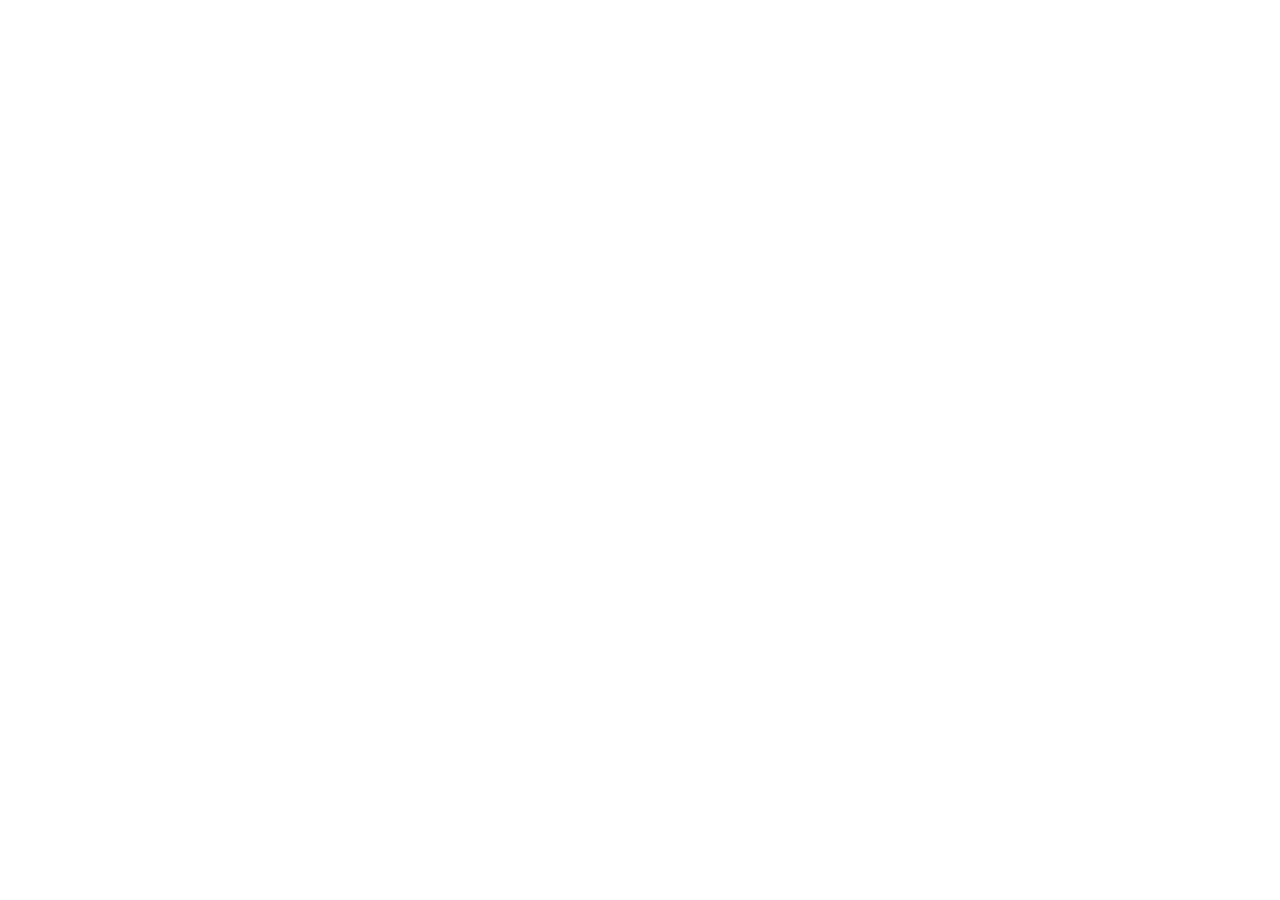
==== index.html @ c9270e65 "adicionando estrutura inicial ao projeto" ====
<!DOCTYPE html>
<html lang="pt-br">
<head>
    <meta charset="UTF-8">
    <meta name="viewport" content="width=device-width, initial-scale=1.0">
    <title>Document</title>
    <link rel="stylesheet" href="style.css">
</head>
<body>
    
</body>
</html>
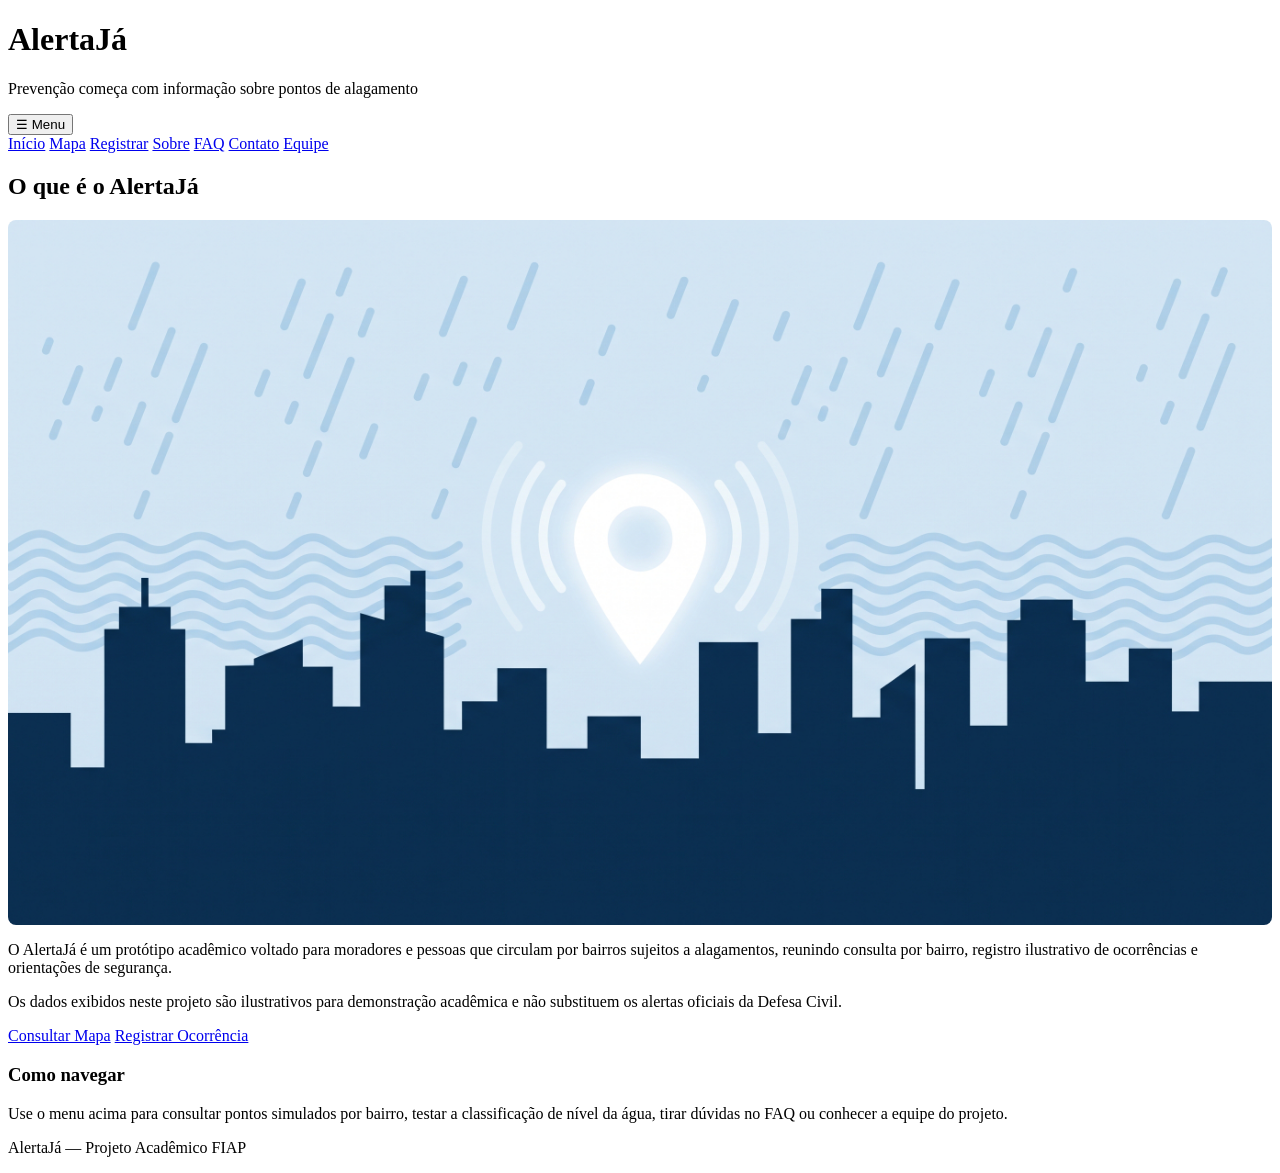
==== commit 856409cc: "adicionando imagens no index e na pagina do mapa" ====
--- a/index.html
+++ b/index.html
@@ -3,10 +3,49 @@
 <head>
     <meta charset="UTF-8">
     <meta name="viewport" content="width=device-width, initial-scale=1.0">
-    <title>Document</title>
-    <link rel="stylesheet" href="style.css">
+    <title>AlertaJá - Início</title>
+    <link rel="stylesheet" href="css/style.css">
 </head>
 <body>
-    
+    <header>
+        <h1>AlertaJá</h1>
+        <p>Prevenção começa com informação sobre pontos de alagamento</p>
+        <button type="button" id="btn-menu">☰ Menu</button>
+    </header>
+
+    <nav id="menu-principal">
+        <a href="index.html">Início</a>
+        <a href="pages/mapa.html">Mapa</a>
+        <a href="pages/ocorrencias.html">Registrar</a>
+        <a href="pages/sobre.html">Sobre</a>
+        <a href="pages/faq.html">FAQ</a>
+        <a href="pages/contato.html">Contato</a>
+        <a href="pages/integrantes.html">Equipe</a>
+    </nav>
+
+    <main>
+        <article>
+            <h2>O que é o AlertaJá</h2>
+            <img src="images/banner-alertaja.jpg" alt="Identidade visual do AlertaJá" class="img-banner">
+            <p>O AlertaJá é um protótipo acadêmico voltado para moradores e pessoas que circulam por bairros sujeitos a alagamentos, reunindo consulta por bairro, registro ilustrativo de ocorrências e orientações de segurança.</p>
+            <p>Os dados exibidos neste projeto são ilustrativos para demonstração acadêmica e não substituem os alertas oficiais da Defesa Civil.</p>
+
+            <p class="centro">
+                <a href="pages/mapa.html" class="botao">Consultar Mapa</a>
+                <a href="pages/ocorrencias.html" class="botao">Registrar Ocorrência</a>
+            </p>
+        </article>
+
+        <aside>
+            <h3>Como navegar</h3>
+            <p>Use o menu acima para consultar pontos simulados por bairro, testar a classificação de nível da água, tirar dúvidas no FAQ ou conhecer a equipe do projeto.</p>
+        </aside>
+    </main>
+
+    <footer>
+        <p>AlertaJá — Projeto Acadêmico FIAP</p>
+    </footer>
+
+    <script src="js/menu.js"></script>
 </body>
 </html>
--- a/css/style.css
+++ b/css/style.css
@@ -0,0 +1,8 @@
+.img-banner {
+    width: 100%;
+    display: block;
+    border-radius: 8px;
+    margin-top: 10px;
+    margin-bottom: 15px;
+}
+
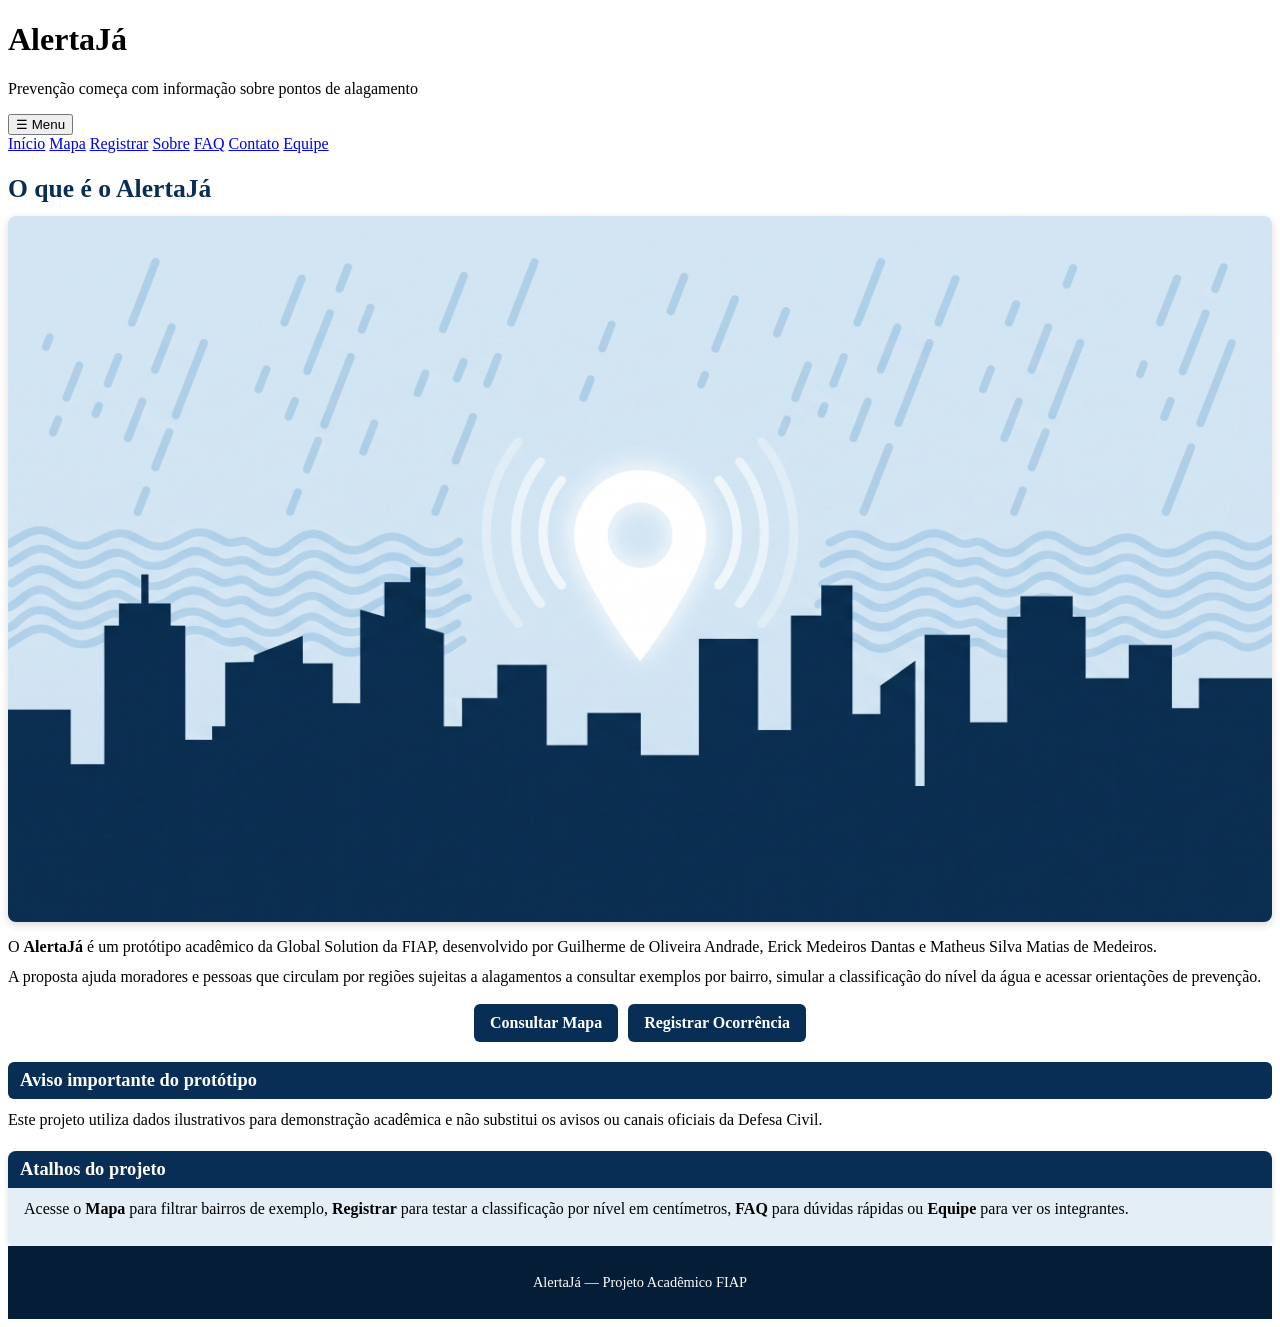
==== commit 58599ead: "adicionando estilizacao e responsividade no projeto" ====
--- a/index.html
+++ b/index.html
@@ -27,18 +27,23 @@
         <article>
             <h2>O que é o AlertaJá</h2>
             <img src="images/banner-alertaja.jpg" alt="Identidade visual do AlertaJá" class="img-banner">
-            <p>O AlertaJá é um protótipo acadêmico voltado para moradores e pessoas que circulam por bairros sujeitos a alagamentos, reunindo consulta por bairro, registro ilustrativo de ocorrências e orientações de segurança.</p>
-            <p>Os dados exibidos neste projeto são ilustrativos para demonstração acadêmica e não substituem os alertas oficiais da Defesa Civil.</p>
+
+            <p>O <strong>AlertaJá</strong> é um protótipo acadêmico da Global Solution da FIAP, desenvolvido por Guilherme de Oliveira Andrade, Erick Medeiros Dantas e Matheus Silva Matias de Medeiros.</p>
+
+            <p>A proposta ajuda moradores e pessoas que circulam por regiões sujeitas a alagamentos a consultar exemplos por bairro, simular a classificação do nível da água e acessar orientações de prevenção.</p>
 
             <p class="centro">
                 <a href="pages/mapa.html" class="botao">Consultar Mapa</a>
                 <a href="pages/ocorrencias.html" class="botao">Registrar Ocorrência</a>
             </p>
+
+            <h3>Aviso importante do protótipo</h3>
+            <p>Este projeto utiliza dados ilustrativos para demonstração acadêmica e não substitui os avisos ou canais oficiais da Defesa Civil.</p>
         </article>
 
         <aside>
-            <h3>Como navegar</h3>
-            <p>Use o menu acima para consultar pontos simulados por bairro, testar a classificação de nível da água, tirar dúvidas no FAQ ou conhecer a equipe do projeto.</p>
+            <h3>Atalhos do projeto</h3>
+            <p>Acesse o <strong>Mapa</strong> para filtrar bairros de exemplo, <strong>Registrar</strong> para testar a classificação por nível em centímetros, <strong>FAQ</strong> para dúvidas rápidas ou <strong>Equipe</strong> para ver os integrantes.</p>
         </aside>
     </main>
 
--- a/css/style.css
+++ b/css/style.css
@@ -1,8 +1,131 @@
+main h2 {
+    color: #082e55;
+    font-size: 1.6em;
+    margin-bottom: 12px;
+}
+
+main h3 {
+    color: #ffffff;
+    background-color: #082e55;
+    padding: 8px 12px;
+    margin-top: 20px;
+    margin-bottom: 10px;
+    border-radius: 6px;
+    font-size: 1.15em;
+}
+
+main p {
+    margin: 12px 0;
+    text-align: justify;
+}
+
+p.centro {
+    display: flex;
+    justify-content: center;
+    flex-wrap: wrap;
+    gap: 10px;
+    margin: 18px 0;
+}
+
 .img-banner {
     width: 100%;
     display: block;
+    margin: 12px 0 16px 0;
     border-radius: 8px;
-    margin-top: 10px;
-    margin-bottom: 15px;
+    box-shadow: 0 3px 8px rgba(0, 0, 0, 0.15);
 }
 
+.botao {
+    display: inline-block;
+    background-color: #082e55;
+    color: #ffffff;
+    text-decoration: none;
+    font-weight: bold;
+    padding: 10px 16px;
+    border: none;
+    border-radius: 6px;
+    cursor: pointer;
+    transition: background-color 0.25s ease;
+}
+
+.botao:hover {
+    background-color: #13508c;
+}
+
+aside {
+    background-color: #e4eef7;
+    padding: 16px;
+    margin-top: 22px;
+    border-radius: 8px;
+    box-shadow: 0 2px 6px rgba(0, 0, 0, 0.12);
+}
+
+aside h3 {
+    margin: -16px -16px 12px -16px;
+    border-radius: 8px 8px 0 0;
+}
+
+label {
+    display: block;
+    font-weight: bold;
+    color: #082e55;
+    margin: 12px 0 6px 0;
+}
+
+input, textarea {
+    width: 100%;
+    padding: 10px;
+    border: 1px solid #8fa9c2;
+    border-radius: 6px;
+    font-family: Arial, Helvetica, sans-serif;
+    font-size: 1em;
+}
+
+.cartao {
+    background-color: #f4f8fc;
+    border-left: 5px solid #082e55;
+    padding: 14px;
+    margin-top: 14px;
+    border-radius: 6px;
+    box-shadow: 0 2px 5px rgba(0, 0, 0, 0.08);
+}
+
+.cartao img {
+    width: 140px;
+    height: 140px;
+    object-fit: cover;
+    object-position: center 20%;
+    display: block;
+    margin: 10px 0;
+    border-radius: 50%;
+    border: 3px solid #082e55;
+}
+
+.aviso {
+    font-weight: bold;
+    color: #082e55;
+    margin-top: 12px;
+}
+
+footer {
+    background-color: #051d36;
+    color: #ffffff;
+    text-align: center;
+    font-size: 0.9em;
+    padding: 14px;
+}
+
+@media screen and (max-width: 650px) {
+    #btn-menu {
+        display: block;
+    }
+
+    nav {
+        display: none;
+    }
+
+    nav.aberto {
+        display: flex;
+        flex-direction: column;
+    }
+}
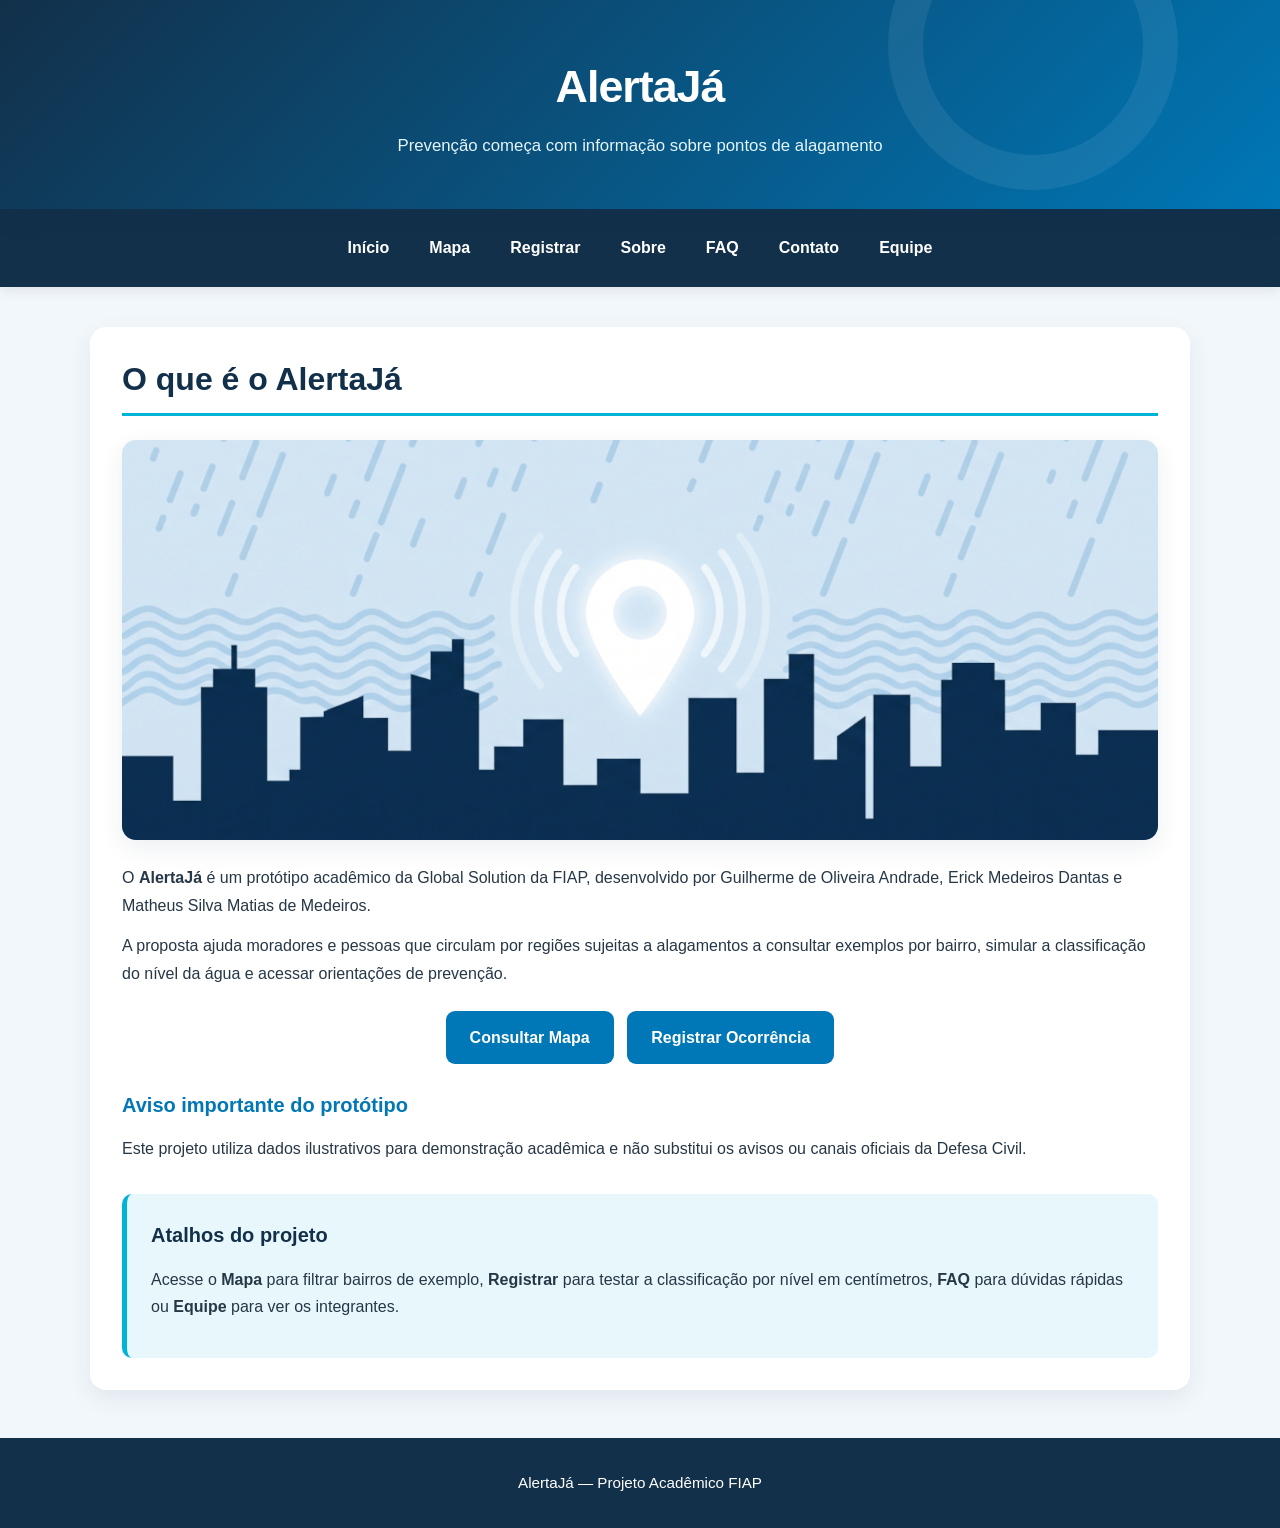
==== commit d919195b: "adicionando icone nas paginas" ====
--- a/index.html
+++ b/index.html
@@ -4,6 +4,7 @@
     <meta charset="UTF-8">
     <meta name="viewport" content="width=device-width, initial-scale=1.0">
     <title>AlertaJá - Início</title>
+    <link rel="shortcut icon" href="images/icone-alertaja.jpg" type="image/x-icon">
     <link rel="stylesheet" href="css/style.css">
 </head>
 <body>
@@ -26,7 +27,7 @@
     <main>
         <article>
             <h2>O que é o AlertaJá</h2>
-            <img src="images/banner-alertaja.jpg" alt="Identidade visual do AlertaJá" class="img-banner">
+            <img src="images/banner-alertaja1.jpg" alt="Identidade visual do AlertaJá" class="img-banner">
 
             <p>O <strong>AlertaJá</strong> é um protótipo acadêmico da Global Solution da FIAP, desenvolvido por Guilherme de Oliveira Andrade, Erick Medeiros Dantas e Matheus Silva Matias de Medeiros.</p>
 
--- a/css/style.css
+++ b/css/style.css
@@ -1,118 +1,574 @@
+@charset "UTF-8";
+
+
+* {
+    margin: 0;
+    padding: 0;
+    box-sizing: border-box;
+}
+
+:root {
+    --cor-principal: #0077b6;
+    --cor-secundaria: #00b4d8;
+    --cor-escura: #12304a;
+    --cor-clara: #f2f7fb;
+    --cor-texto: #263746;
+    --cor-branca: #ffffff;
+    --cor-borda: #dce7ef;
+
+    --fonte-principal: 'Segoe UI', Tahoma, Geneva, Verdana, sans-serif;
+
+    --sombra: 0 8px 25px rgba(18, 48, 74, 0.08);
+    --sombra-hover: 0 12px 30px rgba(18, 48, 74, 0.13);
+    --transicao: all 0.25s ease;
+}
+
+html {
+    scroll-behavior: smooth;
+}
+
+body {
+    font-family: var(--fonte-principal);
+    color: var(--cor-texto);
+    background-color: var(--cor-clara);
+    line-height: 1.7;
+    min-height: 100vh;
+}
+
+img {
+    max-width: 100%;
+    height: auto;
+}
+
+
+header {
+    position: relative;
+    overflow: hidden;
+    background: linear-gradient(135deg, var(--cor-escura), var(--cor-principal));
+    color: var(--cor-branca);
+    text-align: center;
+    padding: 3rem 1.25rem;
+    box-shadow: var(--sombra);
+}
+
+header > h1 {
+    position: relative;
+    z-index: 1;
+    font-size: clamp(2rem, 5vw, 2.8rem);
+    font-weight: 800;
+    letter-spacing: -1px;
+    margin-bottom: 0.5rem;
+}
+
+header > p {
+    position: relative;
+    z-index: 1;
+    max-width: 680px;
+    margin: 0 auto;
+    color: #e5f5fc;
+    font-size: 1.05rem;
+}
+
+header::after {
+    content: "";
+    position: absolute;
+    width: 220px;
+    height: 220px;
+    border: 35px solid rgba(255, 255, 255, 0.07);
+    border-radius: 50%;
+    right: 8%;
+    top: -100px;
+    pointer-events: none;
+}
+
+
+body.pagina-inicio > header {
+    background: linear-gradient(120deg, #12304a, #0077b6, #00b4d8);
+}
+
+body.pagina-mapa > header,
+body.pagina-faq > header {
+    background: linear-gradient(120deg, #12304a, #0077b6);
+}
+
+body.pagina-ocorrencias > header {
+    background: linear-gradient(120deg, #12304a, #087e9e);
+}
+
+body.pagina-sobre > header {
+    background: linear-gradient(120deg, #12304a, #155e83);
+}
+
+body.pagina-contato > header {
+    background: linear-gradient(120deg, #12304a, #0086a8);
+}
+
+body.pagina-equipe > header {
+    background: linear-gradient(135deg, #12304a, #0077b6);
+}
+
+
+#btn-menu {
+    display: none;
+    margin: 1rem auto 0;
+    padding: 0.7rem 1.3rem;
+    background-color: var(--cor-secundaria);
+    color: var(--cor-escura);
+    border: none;
+    border-radius: 8px;
+    font-weight: 700;
+    font-size: 1rem;
+    cursor: pointer;
+    transition: var(--transicao);
+}
+
+#btn-menu:hover {
+    background-color: var(--cor-branca);
+    transform: translateY(-2px);
+}
+
+
+nav {
+    display: flex;
+    justify-content: center;
+    align-items: center;
+    flex-wrap: wrap;
+    gap: 0.5rem;
+    background-color: var(--cor-escura);
+    padding: 1rem;
+    box-shadow: 0 4px 12px rgba(0, 0, 0, 0.08);
+}
+
+nav > a {
+    color: var(--cor-branca);
+    text-decoration: none;
+    font-weight: 600;
+    padding: 0.6rem 1rem;
+    border-radius: 8px;
+    transition: var(--transicao);
+}
+
+nav > a:hover {
+    color: var(--cor-escura);
+    background-color: var(--cor-secundaria);
+    transform: translateY(-2px);
+}
+
+a:focus-visible,
+button:focus-visible {
+    outline: 3px solid var(--cor-secundaria);
+    outline-offset: 3px;
+}
+
+
+main {
+    width: min(1100px, calc(100% - 2rem));
+    margin: 2.5rem auto;
+    padding: 2rem;
+    background-color: var(--cor-branca);
+    border-radius: 16px;
+    box-shadow: var(--sombra);
+}
+
 main h2 {
-    color: #082e55;
-    font-size: 1.6em;
-    margin-bottom: 12px;
+    color: var(--cor-escura);
+    font-size: clamp(1.5rem, 3vw, 2rem);
+    line-height: 1.3;
+    margin-bottom: 1.2rem;
+    padding-bottom: 0.8rem;
+    border-bottom: 3px solid var(--cor-secundaria);
 }
 
 main h3 {
-    color: #ffffff;
-    background-color: #082e55;
-    padding: 8px 12px;
-    margin-top: 20px;
-    margin-bottom: 10px;
-    border-radius: 6px;
-    font-size: 1.15em;
+    color: var(--cor-principal);
+    font-size: 1.25rem;
+    margin-top: 1.5rem;
+    margin-bottom: 0.6rem;
 }
 
 main p {
-    margin: 12px 0;
-    text-align: justify;
+    margin: 0.85rem 0;
 }
 
 p.centro {
     display: flex;
     justify-content: center;
     flex-wrap: wrap;
-    gap: 10px;
-    margin: 18px 0;
-}
+    gap: 0.85rem;
+    margin: 1.5rem 0;
+}
+
 
 .img-banner {
     width: 100%;
+    max-height: 400px;
+    object-fit: cover;
     display: block;
-    margin: 12px 0 16px 0;
-    border-radius: 8px;
-    box-shadow: 0 3px 8px rgba(0, 0, 0, 0.15);
-}
+    margin: 1.5rem 0;
+    border-radius: 14px;
+    box-shadow: var(--sombra);
+}
+
+body.pagina-sobre .img-banner {
+    max-height: 430px;
+    object-fit: cover;
+    object-position: center bottom;
+}
+
 
 .botao {
     display: inline-block;
-    background-color: #082e55;
-    color: #ffffff;
+    background-color: var(--cor-principal);
+    color: var(--cor-branca);
+    padding: 0.8rem 1.5rem;
     text-decoration: none;
-    font-weight: bold;
-    padding: 10px 16px;
+    border-radius: 9px;
+    font-weight: 700;
     border: none;
-    border-radius: 6px;
     cursor: pointer;
-    transition: background-color 0.25s ease;
+    transition: var(--transicao);
 }
 
 .botao:hover {
-    background-color: #13508c;
-}
+    background-color: var(--cor-escura);
+    color: var(--cor-branca);
+    transform: translateY(-3px);
+    box-shadow: var(--sombra);
+}
+
 
 aside {
-    background-color: #e4eef7;
-    padding: 16px;
-    margin-top: 22px;
-    border-radius: 8px;
-    box-shadow: 0 2px 6px rgba(0, 0, 0, 0.12);
-}
-
-aside h3 {
-    margin: -16px -16px 12px -16px;
-    border-radius: 8px 8px 0 0;
-}
+    margin-top: 2rem;
+    padding: 1.5rem;
+    background-color: #e8f7fc;
+    border-left: 5px solid var(--cor-secundaria);
+    border-radius: 10px;
+}
+
+aside > h3 {
+    margin-top: 0;
+    color: var(--cor-escura);
+}
+
+.aviso {
+    font-weight: 700;
+    color: var(--cor-escura);
+    margin-top: 1rem;
+}
+
 
 label {
     display: block;
-    font-weight: bold;
-    color: #082e55;
-    margin: 12px 0 6px 0;
-}
-
-input, textarea {
+    margin: 1rem 0 0.4rem;
+    font-weight: 700;
+    color: var(--cor-escura);
+}
+
+input,
+textarea {
     width: 100%;
-    padding: 10px;
-    border: 1px solid #8fa9c2;
-    border-radius: 6px;
-    font-family: Arial, Helvetica, sans-serif;
-    font-size: 1em;
-}
-
-.cartao {
-    background-color: #f4f8fc;
-    border-left: 5px solid #082e55;
-    padding: 14px;
-    margin-top: 14px;
-    border-radius: 6px;
-    box-shadow: 0 2px 5px rgba(0, 0, 0, 0.08);
-}
-
-.cartao img {
-    width: 140px;
-    height: 140px;
+    padding: 0.85rem 1rem;
+    border: 1px solid #cbd9e4;
+    border-radius: 9px;
+    font-family: var(--fonte-principal);
+    font-size: 1rem;
+    color: var(--cor-texto);
+    background-color: var(--cor-branca);
+    transition: var(--transicao);
+}
+
+textarea {
+    min-height: 140px;
+    resize: vertical;
+}
+
+input:focus,
+textarea:focus {
+    border-color: var(--cor-principal);
+    outline: none;
+    box-shadow: 0 0 0 4px rgba(0, 119, 182, 0.12);
+}
+
+input::placeholder,
+textarea::placeholder {
+    color: #8999a6;
+}
+
+
+body.pagina-mapa main,
+body.pagina-ocorrencias main,
+body.pagina-sobre main,
+body.pagina-faq main,
+body.pagina-contato main,
+body.pagina-equipe main {
+    background-color: transparent;
+    box-shadow: none;
+    padding: 0.5rem 1rem 2rem;
+}
+
+body.pagina-mapa main > article,
+body.pagina-sobre main > article,
+body.pagina-faq main > article,
+body.pagina-contato main > article,
+body.pagina-equipe main > article {
+    background-color: var(--cor-branca);
+    border: 1px solid var(--cor-borda);
+    border-radius: 14px;
+    padding: 2rem;
+    box-shadow: var(--sombra);
+}
+
+
+body.pagina-mapa #lista-bairros {
+    display: grid;
+    grid-template-columns: repeat(auto-fit, minmax(240px, 1fr));
+    gap: 1.5rem;
+    margin-top: 1.5rem;
+}
+
+body.pagina-mapa .item-lista,
+body.pagina-mapa .cartao {
+    background-color: var(--cor-clara);
+    border: 1px solid var(--cor-borda);
+    border-left: 5px solid var(--cor-secundaria);
+    border-radius: 14px;
+    padding: 1.5rem;
+    box-shadow: var(--sombra);
+    transition: var(--transicao);
+}
+
+body.pagina-mapa .item-lista:hover,
+body.pagina-mapa .cartao:hover {
+    transform: translateY(-5px);
+    box-shadow: var(--sombra-hover);
+}
+
+body.pagina-mapa .item-lista h3,
+body.pagina-mapa .cartao h3 {
+    color: var(--cor-escura);
+    font-size: 1.2rem;
+    margin-top: 0;
+    margin-bottom: 0.8rem;
+}
+
+
+.risco-alto {
+    background-color: #ffe4e2;
+    color: #9f1212;
+    border: 1px solid #fca5a5;
+    border-left: 6px solid #e11d1d;
+}
+
+.risco-medio {
+    background-color: #fff3d6;
+    color: #92400e;
+    border: 1px solid #fcd34d;
+    border-left: 5px solid #f59e0b;
+}
+
+.risco-baixo {
+    background-color: #f1f5f9;
+    color: #334155;
+    border: 1px solid #cbd5e1;
+    border-left: 5px solid #64748b;
+}
+
+.etiqueta-risco {
+    display: inline-block;
+    padding: 5px 12px;
+    border-radius: 30px;
+    font-size: 0.75rem;
+    font-weight: 800;
+    letter-spacing: 0.5px;
+    margin: 8px 0;
+}
+
+.etiqueta-alto {
+    background-color: #dc2626;
+    color: #ffffff;
+}
+
+.etiqueta-medio {
+    background-color: #fef3c7;
+    color: #92400e;
+}
+
+.etiqueta-baixo {
+    background-color: #e2e8f0;
+    color: #1e293b;
+}
+
+/* Página de ocorrências */
+body.pagina-ocorrencias main > article,
+body.pagina-ocorrencias aside {
+    background-color: var(--cor-branca);
+    border: 1px solid var(--cor-borda);
+    border-radius: 14px;
+    padding: 1.7rem;
+    margin-top: 1.5rem;
+    box-shadow: var(--sombra);
+}
+
+body.pagina-ocorrencias #lista-ocorrencias {
+    display: grid;
+    gap: 1rem;
+    margin-top: 1rem;
+}
+
+body.pagina-ocorrencias .cartao {
+    background-color: var(--cor-clara);
+    border: 1px solid var(--cor-borda);
+    border-left: 5px solid var(--cor-principal);
+    border-radius: 12px;
+    padding: 1.2rem 1.4rem;
+    transition: var(--transicao);
+}
+
+body.pagina-ocorrencias .cartao:hover {
+    transform: translateY(-3px);
+    box-shadow: var(--sombra);
+}
+
+body.pagina-ocorrencias .cartao p {
+    margin: 0.3rem 0;
+}
+
+/* FAQ */
+body.pagina-faq .faq-item {
+    background-color: #eaf5fa;
+    border-radius: 9px;
+    margin-top: 1rem;
+    overflow: hidden;
+}
+
+body.pagina-faq .faq-item summary {
+    list-style: none;
+    cursor: pointer;
+    padding: 0.85rem 1rem;
+    font-weight: 700;
+    color: var(--cor-escura);
+    display: flex;
+    justify-content: space-between;
+    align-items: center;
+    gap: 1rem;
+}
+
+body.pagina-faq .faq-item summary::-webkit-details-marker {
+    display: none;
+}
+
+body.pagina-faq .faq-item summary::after {
+    content: "▾";
+    font-size: 1rem;
+    transition: transform 0.2s ease;
+}
+
+body.pagina-faq .faq-item[open] summary::after {
+    transform: rotate(180deg);
+}
+
+body.pagina-faq .faq-item p {
+    background-color: var(--cor-branca);
+    margin: 0;
+    padding: 0.9rem 1rem;
+    border-top: 1px solid var(--cor-borda);
+}
+
+/* Página da equipe */
+.integrantes-grid {
+    display: flex;
+    flex-wrap: wrap;
+    justify-content: center;
+    gap: 1.5rem;
+    margin-top: 2rem;
+}
+
+.integrante {
+    flex: 1 1 230px;
+    max-width: 280px;
+    display: flex;
+    flex-direction: column;
+    align-items: center;
+    text-align: center;
+    gap: 0.8rem;
+    background-color: var(--cor-branca);
+    border: 1px solid var(--cor-borda);
+    border-top: 4px solid var(--cor-principal);
+    border-radius: 14px;
+    padding: 1.5rem 1rem;
+    transition: var(--transicao);
+}
+
+.integrante:hover {
+    transform: translateY(-5px);
+    box-shadow: var(--sombra-hover);
+}
+
+.foto-integrante {
+    width: 120px;
+    height: 120px;
     object-fit: cover;
-    object-position: center 20%;
+    object-position: center 15%;
+    border-radius: 50%;
+    border: 4px solid #d9f3fa;
     display: block;
-    margin: 10px 0;
-    border-radius: 50%;
-    border: 3px solid #082e55;
-}
-
-.aviso {
-    font-weight: bold;
-    color: #082e55;
-    margin-top: 12px;
-}
-
+}
+
+.dados-integrante > h3 {
+    margin-top: 0;
+    margin-bottom: 0.3rem;
+    color: var(--cor-escura);
+    font-size: 1.15rem;
+}
+
+.dados-integrante > p {
+    margin: 0.2rem 0;
+    text-align: center;
+    font-size: 0.95rem;
+}
+
+/* Rodapé */
 footer {
-    background-color: #051d36;
-    color: #ffffff;
+    background-color: var(--cor-escura);
+    color: var(--cor-branca);
     text-align: center;
-    font-size: 0.9em;
-    padding: 14px;
+    padding: 1.7rem 1rem;
+    margin-top: 3rem;
+    font-size: 0.95rem;
+}
+
+footer > p {
+    margin: 0.3rem 0;
+}
+
+/* Responsividade */
+@media screen and (max-width: 768px) {
+    header {
+        padding: 2.2rem 1rem;
+    }
+
+    main {
+        width: calc(100% - 1.5rem);
+        margin: 1.5rem auto;
+        padding: 1.4rem;
+    }
+
+    body.pagina-mapa main,
+    body.pagina-ocorrencias main,
+    body.pagina-sobre main,
+    body.pagina-faq main,
+    body.pagina-contato main,
+    body.pagina-equipe main {
+        padding: 0.5rem 0.5rem 1.5rem;
+    }
+
+    body.pagina-mapa main > article,
+    body.pagina-sobre main > article,
+    body.pagina-faq main > article,
+    body.pagina-contato main > article,
+    body.pagina-equipe main > article {
+        padding: 1.4rem;
+    }
 }
 
 @media screen and (max-width: 650px) {
@@ -127,5 +583,48 @@
     nav.aberto {
         display: flex;
         flex-direction: column;
+        gap: 0.5rem;
+    }
+
+    nav > a {
+        width: 100%;
+        text-align: center;
+    }
+
+    main {
+        width: calc(100% - 1rem);
+        margin: 1rem auto;
+        padding: 1.1rem;
+        border-radius: 12px;
+    }
+
+    main h2 {
+        font-size: 1.5rem;
+    }
+
+    .img-banner {
+        max-height: 250px;
+    }
+
+    body.pagina-sobre .img-banner {
+        max-height: 290px;
+        object-position: center bottom;
+    }
+
+    .integrante {
+        max-width: 100%;
+        flex-basis: 100%;
+    }
+
+    .botao {
+        text-align: center;
+    }
+
+    body.pagina-mapa #lista-bairros {
+        grid-template-columns: 1fr;
+    }
+
+    header::after {
+        right: -100px;
     }
 }
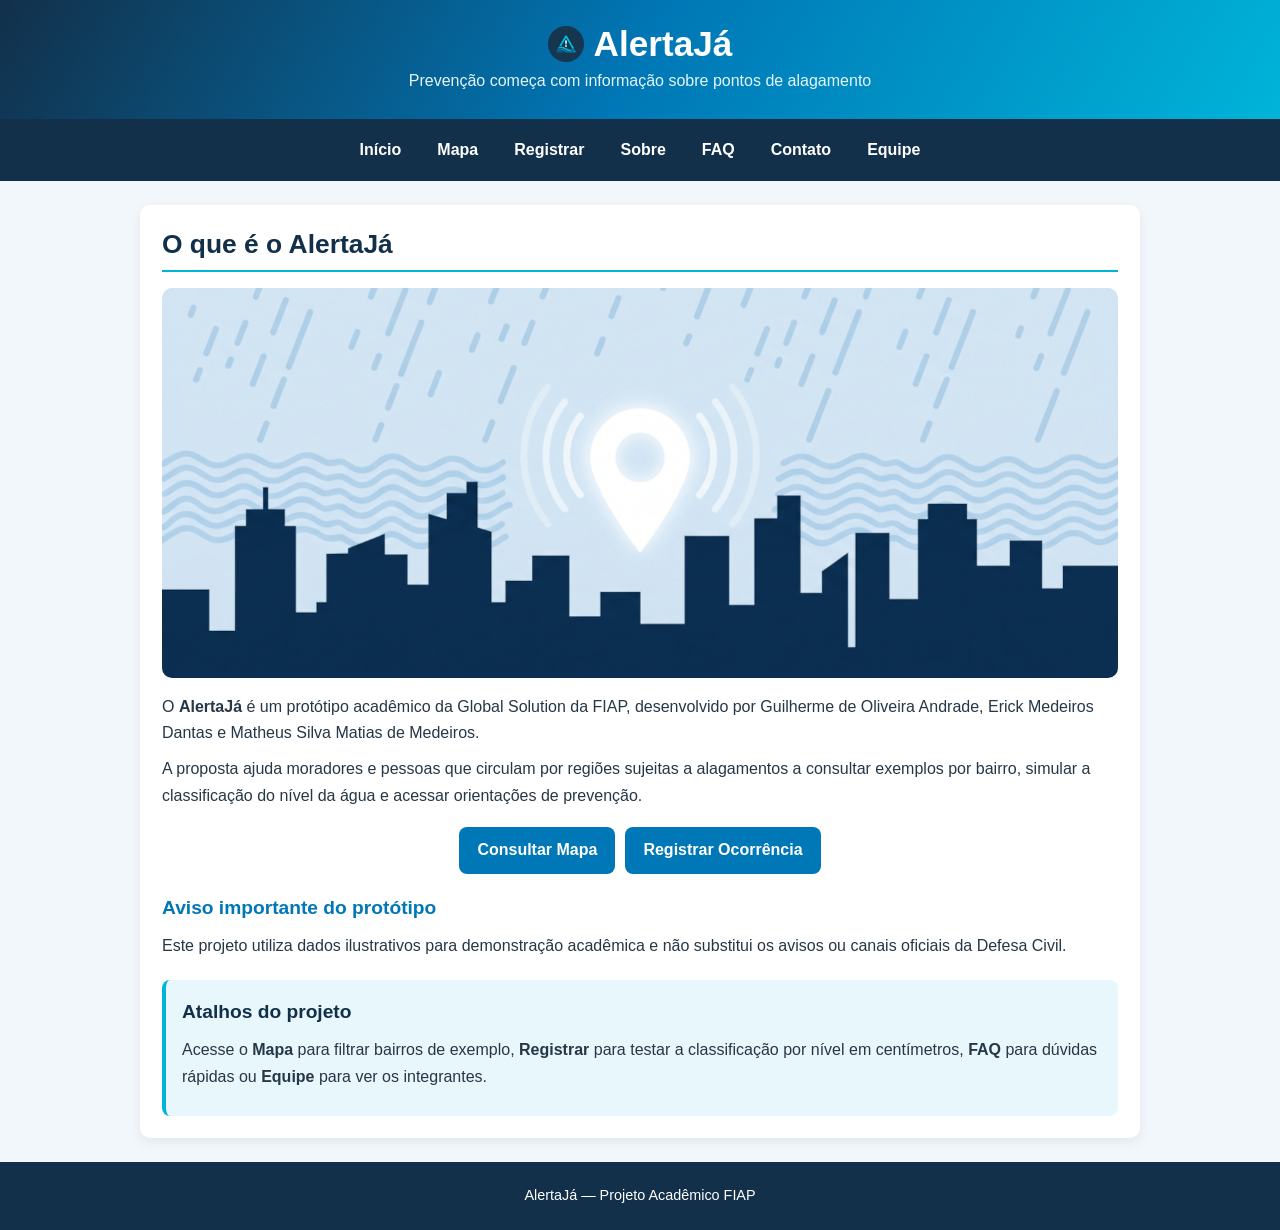
==== commit 74f8b2a6: "finalizando prototipo de front-end" ====
--- a/index.html
+++ b/index.html
@@ -7,11 +7,14 @@
     <link rel="shortcut icon" href="images/icone-alertaja.jpg" type="image/x-icon">
     <link rel="stylesheet" href="css/style.css">
 </head>
-<body>
+<body class="pagina-inicio">
     <header>
-        <h1>AlertaJá</h1>
+        <div class="titulo-header">
+            <img src="images/icone-alertaja.jpg" alt="Ícone AlertaJá" class="logo-header">
+            <h1>AlertaJá</h1>
+        </div>
         <p>Prevenção começa com informação sobre pontos de alagamento</p>
-        <button type="button" id="btn-menu">☰ Menu</button>
+        <button type="button" id="btn-menu" aria-expanded="false">☰ Menu</button>
     </header>
 
     <nav id="menu-principal">
--- a/css/style.css
+++ b/css/style.css
@@ -1,5 +1,4 @@
 @charset "UTF-8";
-
 
 * {
     margin: 0;
@@ -15,24 +14,16 @@
     --cor-texto: #263746;
     --cor-branca: #ffffff;
     --cor-borda: #dce7ef;
-
-    --fonte-principal: 'Segoe UI', Tahoma, Geneva, Verdana, sans-serif;
-
-    --sombra: 0 8px 25px rgba(18, 48, 74, 0.08);
-    --sombra-hover: 0 12px 30px rgba(18, 48, 74, 0.13);
-    --transicao: all 0.25s ease;
-}
-
-html {
-    scroll-behavior: smooth;
 }
 
 body {
-    font-family: var(--fonte-principal);
+    display: flex;
+    flex-direction: column;
+    min-height: 100vh;
+    font-family: Arial, Helvetica, sans-serif;
     color: var(--cor-texto);
     background-color: var(--cor-clara);
-    line-height: 1.7;
-    min-height: 100vh;
+    line-height: 1.65;
 }
 
 img {
@@ -40,209 +31,187 @@
     height: auto;
 }
 
+a:focus-visible,
+button:focus-visible {
+    outline: 2px solid var(--cor-secundaria);
+    outline-offset: 2px;
+}
 
 header {
-    position: relative;
-    overflow: hidden;
     background: linear-gradient(135deg, var(--cor-escura), var(--cor-principal));
     color: var(--cor-branca);
     text-align: center;
-    padding: 3rem 1.25rem;
-    box-shadow: var(--sombra);
-}
-
-header > h1 {
-    position: relative;
-    z-index: 1;
-    font-size: clamp(2rem, 5vw, 2.8rem);
-    font-weight: 800;
-    letter-spacing: -1px;
-    margin-bottom: 0.5rem;
-}
-
-header > p {
-    position: relative;
-    z-index: 1;
-    max-width: 680px;
-    margin: 0 auto;
+    padding: 24px 16px;
+}
+
+.titulo-header {
+    display: flex;
+    align-items: center;
+    justify-content: center;
+    gap: 10px;
+    margin-bottom: 4px;
+}
+
+.logo-header {
+    width: 36px;
+    height: 36px;
+    border-radius: 50%;
+    object-fit: cover;
+}
+
+header h1 {
+    font-size: 2.2em;
+    line-height: 1.15;
+    margin: 0;
+}
+
+header p {
     color: #e5f5fc;
-    font-size: 1.05rem;
-}
-
-header::after {
-    content: "";
-    position: absolute;
-    width: 220px;
-    height: 220px;
-    border: 35px solid rgba(255, 255, 255, 0.07);
-    border-radius: 50%;
-    right: 8%;
-    top: -100px;
-    pointer-events: none;
-}
-
+    font-size: 1em;
+    margin: 0;
+}
 
 body.pagina-inicio > header {
-    background: linear-gradient(120deg, #12304a, #0077b6, #00b4d8);
+    background: linear-gradient(120deg, var(--cor-escura), var(--cor-principal), var(--cor-secundaria));
 }
 
 body.pagina-mapa > header,
 body.pagina-faq > header {
-    background: linear-gradient(120deg, #12304a, #0077b6);
+    background: linear-gradient(120deg, var(--cor-escura), var(--cor-principal));
 }
 
 body.pagina-ocorrencias > header {
-    background: linear-gradient(120deg, #12304a, #087e9e);
+    background: linear-gradient(120deg, var(--cor-escura), #087e9e);
 }
 
 body.pagina-sobre > header {
-    background: linear-gradient(120deg, #12304a, #155e83);
+    background: linear-gradient(120deg, var(--cor-escura), #155e83);
 }
 
 body.pagina-contato > header {
-    background: linear-gradient(120deg, #12304a, #0086a8);
+    background: linear-gradient(120deg, var(--cor-escura), #0086a8);
 }
 
 body.pagina-equipe > header {
-    background: linear-gradient(135deg, #12304a, #0077b6);
-}
-
+    background: linear-gradient(135deg, var(--cor-escura), var(--cor-principal));
+}
 
 #btn-menu {
     display: none;
-    margin: 1rem auto 0;
-    padding: 0.7rem 1.3rem;
+    margin: 12px auto 0;
+    padding: 8px 16px;
     background-color: var(--cor-secundaria);
     color: var(--cor-escura);
     border: none;
-    border-radius: 8px;
-    font-weight: 700;
-    font-size: 1rem;
+    border-radius: 6px;
+    font-weight: bold;
+    font-size: 1em;
     cursor: pointer;
-    transition: var(--transicao);
 }
 
 #btn-menu:hover {
     background-color: var(--cor-branca);
-    transform: translateY(-2px);
-}
-
+}
 
 nav {
     display: flex;
     justify-content: center;
     align-items: center;
     flex-wrap: wrap;
-    gap: 0.5rem;
+    gap: 8px;
     background-color: var(--cor-escura);
-    padding: 1rem;
-    box-shadow: 0 4px 12px rgba(0, 0, 0, 0.08);
+    padding: 10px 14px;
 }
 
 nav > a {
     color: var(--cor-branca);
     text-decoration: none;
-    font-weight: 600;
-    padding: 0.6rem 1rem;
-    border-radius: 8px;
-    transition: var(--transicao);
+    font-weight: bold;
+    padding: 8px 14px;
+    border-radius: 6px;
 }
 
 nav > a:hover {
     color: var(--cor-escura);
     background-color: var(--cor-secundaria);
-    transform: translateY(-2px);
-}
-
-a:focus-visible,
-button:focus-visible {
-    outline: 3px solid var(--cor-secundaria);
-    outline-offset: 3px;
-}
-
+}
 
 main {
-    width: min(1100px, calc(100% - 2rem));
-    margin: 2.5rem auto;
-    padding: 2rem;
-    background-color: var(--cor-branca);
-    border-radius: 16px;
-    box-shadow: var(--sombra);
+    flex: 1;
+    width: 100%;
+    max-width: 1000px;
+    margin: 24px auto;
+    padding: 22px;
+    background-color: var(--cor-branca);
+    border-radius: 10px;
+    box-shadow: 0 4px 12px rgba(18, 48, 74, 0.08);
 }
 
 main h2 {
     color: var(--cor-escura);
-    font-size: clamp(1.5rem, 3vw, 2rem);
+    font-size: 1.65em;
     line-height: 1.3;
-    margin-bottom: 1.2rem;
-    padding-bottom: 0.8rem;
-    border-bottom: 3px solid var(--cor-secundaria);
+    margin-bottom: 14px;
+    padding-bottom: 8px;
+    border-bottom: 2px solid var(--cor-secundaria);
 }
 
 main h3 {
     color: var(--cor-principal);
-    font-size: 1.25rem;
-    margin-top: 1.5rem;
-    margin-bottom: 0.6rem;
+    font-size: 1.2em;
+    margin-top: 18px;
+    margin-bottom: 6px;
 }
 
 main p {
-    margin: 0.85rem 0;
+    margin: 10px 0;
 }
 
 p.centro {
     display: flex;
     justify-content: center;
     flex-wrap: wrap;
-    gap: 0.85rem;
-    margin: 1.5rem 0;
-}
-
+    gap: 10px;
+    margin: 18px 0;
+}
 
 .img-banner {
     width: 100%;
-    max-height: 400px;
+    max-height: 390px;
     object-fit: cover;
     display: block;
-    margin: 1.5rem 0;
-    border-radius: 14px;
-    box-shadow: var(--sombra);
+    margin: 16px 0;
+    border-radius: 10px;
 }
 
 body.pagina-sobre .img-banner {
-    max-height: 430px;
-    object-fit: cover;
+    max-height: 420px;
     object-position: center bottom;
 }
-
 
 .botao {
     display: inline-block;
     background-color: var(--cor-principal);
     color: var(--cor-branca);
-    padding: 0.8rem 1.5rem;
+    padding: 10px 18px;
     text-decoration: none;
-    border-radius: 9px;
-    font-weight: 700;
+    border-radius: 8px;
+    font-weight: bold;
     border: none;
     cursor: pointer;
-    transition: var(--transicao);
 }
 
 .botao:hover {
     background-color: var(--cor-escura);
     color: var(--cor-branca);
-    transform: translateY(-3px);
-    box-shadow: var(--sombra);
-}
-
+}
 
 aside {
-    margin-top: 2rem;
-    padding: 1.5rem;
+    margin-top: 20px;
+    padding: 16px;
     background-color: #e8f7fc;
-    border-left: 5px solid var(--cor-secundaria);
-    border-radius: 10px;
+    border-left: 4px solid var(--cor-secundaria);
+    border-radius: 8px;
 }
 
 aside > h3 {
@@ -251,49 +220,46 @@
 }
 
 .aviso {
-    font-weight: 700;
-    color: var(--cor-escura);
-    margin-top: 1rem;
-}
-
+    font-weight: bold;
+    color: var(--cor-escura);
+    background-color: #e8f7fc;
+    border-left: 4px solid var(--cor-principal);
+    padding: 10px 14px;
+    border-radius: 6px;
+    margin-top: 14px;
+}
 
 label {
     display: block;
-    margin: 1rem 0 0.4rem;
-    font-weight: 700;
+    margin: 12px 0 4px;
+    font-weight: bold;
     color: var(--cor-escura);
 }
 
 input,
+textarea,
+select {
+    width: 100%;
+    padding: 10px 12px;
+    border: 1px solid #cbd9e4;
+    border-radius: 8px;
+    font-family: Arial, Helvetica, sans-serif;
+    font-size: 1em;
+    color: var(--cor-texto);
+    background-color: var(--cor-branca);
+}
+
 textarea {
-    width: 100%;
-    padding: 0.85rem 1rem;
-    border: 1px solid #cbd9e4;
-    border-radius: 9px;
-    font-family: var(--fonte-principal);
-    font-size: 1rem;
-    color: var(--cor-texto);
-    background-color: var(--cor-branca);
-    transition: var(--transicao);
-}
-
-textarea {
-    min-height: 140px;
+    min-height: 125px;
     resize: vertical;
 }
 
 input:focus,
-textarea:focus {
+textarea:focus,
+select:focus {
     border-color: var(--cor-principal);
     outline: none;
-    box-shadow: 0 0 0 4px rgba(0, 119, 182, 0.12);
-}
-
-input::placeholder,
-textarea::placeholder {
-    color: #8999a6;
-}
-
+}
 
 body.pagina-mapa main,
 body.pagina-ocorrencias main,
@@ -303,7 +269,7 @@
 body.pagina-equipe main {
     background-color: transparent;
     box-shadow: none;
-    padding: 0.5rem 1rem 2rem;
+    padding: 12px;
 }
 
 body.pagina-mapa main > article,
@@ -313,79 +279,74 @@
 body.pagina-equipe main > article {
     background-color: var(--cor-branca);
     border: 1px solid var(--cor-borda);
-    border-radius: 14px;
-    padding: 2rem;
-    box-shadow: var(--sombra);
-}
-
-
-body.pagina-mapa #lista-bairros {
+    border-radius: 10px;
+    padding: 20px;
+}
+
+#lista-bairros {
     display: grid;
-    grid-template-columns: repeat(auto-fit, minmax(240px, 1fr));
-    gap: 1.5rem;
-    margin-top: 1.5rem;
-}
-
-body.pagina-mapa .item-lista,
-body.pagina-mapa .cartao {
-    background-color: var(--cor-clara);
+    grid-template-columns: repeat(3, 1fr);
+    gap: 16px;
+    margin-top: 16px;
+}
+
+.item-lista,
+.cartao {
+    background-color: var(--cor-branca);
+    color: var(--cor-texto);
     border: 1px solid var(--cor-borda);
-    border-left: 5px solid var(--cor-secundaria);
-    border-radius: 14px;
-    padding: 1.5rem;
-    box-shadow: var(--sombra);
-    transition: var(--transicao);
-}
-
-body.pagina-mapa .item-lista:hover,
-body.pagina-mapa .cartao:hover {
-    transform: translateY(-5px);
-    box-shadow: var(--sombra-hover);
-}
-
-body.pagina-mapa .item-lista h3,
-body.pagina-mapa .cartao h3 {
-    color: var(--cor-escura);
-    font-size: 1.2rem;
+    border-top: 4px solid var(--cor-secundaria);
+    border-radius: 8px;
+    padding: 16px;
+}
+
+.item-lista h3,
+.cartao h3 {
+    color: var(--cor-escura);
+    font-size: 1.15em;
     margin-top: 0;
-    margin-bottom: 0.8rem;
-}
-
+    margin-bottom: 6px;
+}
+
+.item-lista p,
+.cartao p {
+    margin: 6px 0 0;
+    color: var(--cor-texto);
+}
 
 .risco-alto {
-    background-color: #ffe4e2;
-    color: #9f1212;
-    border: 1px solid #fca5a5;
-    border-left: 6px solid #e11d1d;
+    background-color: var(--cor-branca);
+    color: var(--cor-texto);
+    border-color: var(--cor-borda);
+    border-top: 4px solid #dc2626;
 }
 
 .risco-medio {
-    background-color: #fff3d6;
-    color: #92400e;
-    border: 1px solid #fcd34d;
-    border-left: 5px solid #f59e0b;
+    background-color: var(--cor-branca);
+    color: var(--cor-texto);
+    border-color: var(--cor-borda);
+    border-top: 4px solid #d97706;
 }
 
 .risco-baixo {
-    background-color: #f1f5f9;
-    color: #334155;
-    border: 1px solid #cbd5e1;
-    border-left: 5px solid #64748b;
+    background-color: var(--cor-branca);
+    color: var(--cor-texto);
+    border-color: var(--cor-borda);
+    border-top: 4px solid #2563eb;
 }
 
 .etiqueta-risco {
     display: inline-block;
-    padding: 5px 12px;
-    border-radius: 30px;
-    font-size: 0.75rem;
-    font-weight: 800;
-    letter-spacing: 0.5px;
-    margin: 8px 0;
+    padding: 3px 10px;
+    border-radius: 12px;
+    font-size: 0.78em;
+    font-weight: bold;
+    margin: 4px 0 8px;
 }
 
 .etiqueta-alto {
-    background-color: #dc2626;
-    color: #ffffff;
+    background-color: #fee2e2;
+    color: #b91c1c;
 }
 
 .etiqueta-medio {
@@ -394,163 +355,137 @@
 }
 
 .etiqueta-baixo {
-    background-color: #e2e8f0;
-    color: #1e293b;
-}
-
-/* Página de ocorrências */
+    background-color: #dbeafe;
+    color: #1d4ed8;
+}
+
 body.pagina-ocorrencias main > article,
-body.pagina-ocorrencias aside {
+body.pagina-ocorrencias aside,
+body.pagina-contato aside {
     background-color: var(--cor-branca);
     border: 1px solid var(--cor-borda);
-    border-radius: 14px;
-    padding: 1.7rem;
-    margin-top: 1.5rem;
-    box-shadow: var(--sombra);
+    border-radius: 10px;
+    padding: 18px;
+    margin-top: 16px;
+}
+
+body.pagina-contato aside {
+    border-left: 4px solid var(--cor-principal);
 }
 
 body.pagina-ocorrencias #lista-ocorrencias {
     display: grid;
-    gap: 1rem;
-    margin-top: 1rem;
+    gap: 12px;
+    margin-top: 12px;
 }
 
 body.pagina-ocorrencias .cartao {
     background-color: var(--cor-clara);
+    color: var(--cor-texto);
     border: 1px solid var(--cor-borda);
-    border-left: 5px solid var(--cor-principal);
-    border-radius: 12px;
-    padding: 1.2rem 1.4rem;
-    transition: var(--transicao);
-}
-
-body.pagina-ocorrencias .cartao:hover {
-    transform: translateY(-3px);
-    box-shadow: var(--sombra);
+    border-top: 1px solid var(--cor-borda);
+    border-left: 4px solid var(--cor-principal);
+    border-radius: 8px;
+    padding: 12px 14px;
 }
 
 body.pagina-ocorrencias .cartao p {
-    margin: 0.3rem 0;
-}
-
-/* FAQ */
+    margin: 4px 0;
+    color: var(--cor-texto);
+}
+
 body.pagina-faq .faq-item {
     background-color: #eaf5fa;
-    border-radius: 9px;
-    margin-top: 1rem;
+    border-radius: 8px;
+    margin-top: 12px;
     overflow: hidden;
 }
 
 body.pagina-faq .faq-item summary {
-    list-style: none;
     cursor: pointer;
-    padding: 0.85rem 1rem;
-    font-weight: 700;
-    color: var(--cor-escura);
-    display: flex;
-    justify-content: space-between;
-    align-items: center;
-    gap: 1rem;
-}
-
-body.pagina-faq .faq-item summary::-webkit-details-marker {
-    display: none;
-}
-
-body.pagina-faq .faq-item summary::after {
-    content: "▾";
-    font-size: 1rem;
-    transition: transform 0.2s ease;
-}
-
-body.pagina-faq .faq-item[open] summary::after {
-    transform: rotate(180deg);
+    padding: 10px 14px;
+    font-weight: bold;
+    color: var(--cor-escura);
 }
 
 body.pagina-faq .faq-item p {
     background-color: var(--cor-branca);
     margin: 0;
-    padding: 0.9rem 1rem;
+    padding: 10px 14px;
     border-top: 1px solid var(--cor-borda);
 }
 
-/* Página da equipe */
 .integrantes-grid {
     display: flex;
     flex-wrap: wrap;
     justify-content: center;
-    gap: 1.5rem;
-    margin-top: 2rem;
+    gap: 16px;
+    margin-top: 20px;
 }
 
 .integrante {
-    flex: 1 1 230px;
-    max-width: 280px;
+    flex: 1 1 220px;
+    max-width: 270px;
     display: flex;
     flex-direction: column;
     align-items: center;
     text-align: center;
-    gap: 0.8rem;
+    gap: 8px;
     background-color: var(--cor-branca);
     border: 1px solid var(--cor-borda);
     border-top: 4px solid var(--cor-principal);
-    border-radius: 14px;
-    padding: 1.5rem 1rem;
-    transition: var(--transicao);
-}
-
-.integrante:hover {
-    transform: translateY(-5px);
-    box-shadow: var(--sombra-hover);
+    border-radius: 10px;
+    padding: 16px 14px;
 }
 
 .foto-integrante {
-    width: 120px;
-    height: 120px;
+    width: 115px;
+    height: 115px;
     object-fit: cover;
     object-position: center 15%;
     border-radius: 50%;
-    border: 4px solid #d9f3fa;
+    border: 3px solid #d9f3fa;
     display: block;
 }
 
 .dados-integrante > h3 {
     margin-top: 0;
-    margin-bottom: 0.3rem;
-    color: var(--cor-escura);
-    font-size: 1.15rem;
+    margin-bottom: 4px;
+    color: var(--cor-escura);
+    font-size: 1.1em;
 }
 
 .dados-integrante > p {
-    margin: 0.2rem 0;
+    margin: 2px 0;
     text-align: center;
-    font-size: 0.95rem;
-}
-
-/* Rodapé */
+    font-size: 0.95em;
+}
+
 footer {
     background-color: var(--cor-escura);
     color: var(--cor-branca);
     text-align: center;
-    padding: 1.7rem 1rem;
-    margin-top: 3rem;
-    font-size: 0.95rem;
+    padding: 18px 14px;
+    margin-top: auto;
+    font-size: 0.9em;
 }
 
 footer > p {
-    margin: 0.3rem 0;
-}
-
-/* Responsividade */
+    margin: 4px 0;
+}
+
 @media screen and (max-width: 768px) {
     header {
-        padding: 2.2rem 1rem;
+        padding: 22px 14px;
     }
 
     main {
-        width: calc(100% - 1.5rem);
-        margin: 1.5rem auto;
-        padding: 1.4rem;
+        margin: 16px auto;
+        padding: 18px;
+    }
+
+    #lista-bairros {
+        grid-template-columns: 1fr;
     }
 
     body.pagina-mapa main,
@@ -559,7 +494,7 @@
     body.pagina-faq main,
     body.pagina-contato main,
     body.pagina-equipe main {
-        padding: 0.5rem 0.5rem 1.5rem;
+        padding: 10px;
     }
 
     body.pagina-mapa main > article,
@@ -567,7 +502,7 @@
     body.pagina-faq main > article,
     body.pagina-contato main > article,
     body.pagina-equipe main > article {
-        padding: 1.4rem;
+        padding: 18px;
     }
 }
 
@@ -583,7 +518,7 @@
     nav.aberto {
         display: flex;
         flex-direction: column;
-        gap: 0.5rem;
+        gap: 6px;
     }
 
     nav > a {
@@ -592,22 +527,20 @@
     }
 
     main {
-        width: calc(100% - 1rem);
-        margin: 1rem auto;
-        padding: 1.1rem;
-        border-radius: 12px;
+        margin: 12px auto;
+        padding: 14px;
     }
 
     main h2 {
-        font-size: 1.5rem;
+        font-size: 1.45em;
     }
 
     .img-banner {
-        max-height: 250px;
+        max-height: 240px;
     }
 
     body.pagina-sobre .img-banner {
-        max-height: 290px;
+        max-height: 280px;
         object-position: center bottom;
     }
 
@@ -619,12 +552,4 @@
     .botao {
         text-align: center;
     }
-
-    body.pagina-mapa #lista-bairros {
-        grid-template-columns: 1fr;
-    }
-
-    header::after {
-        right: -100px;
-    }
 }
